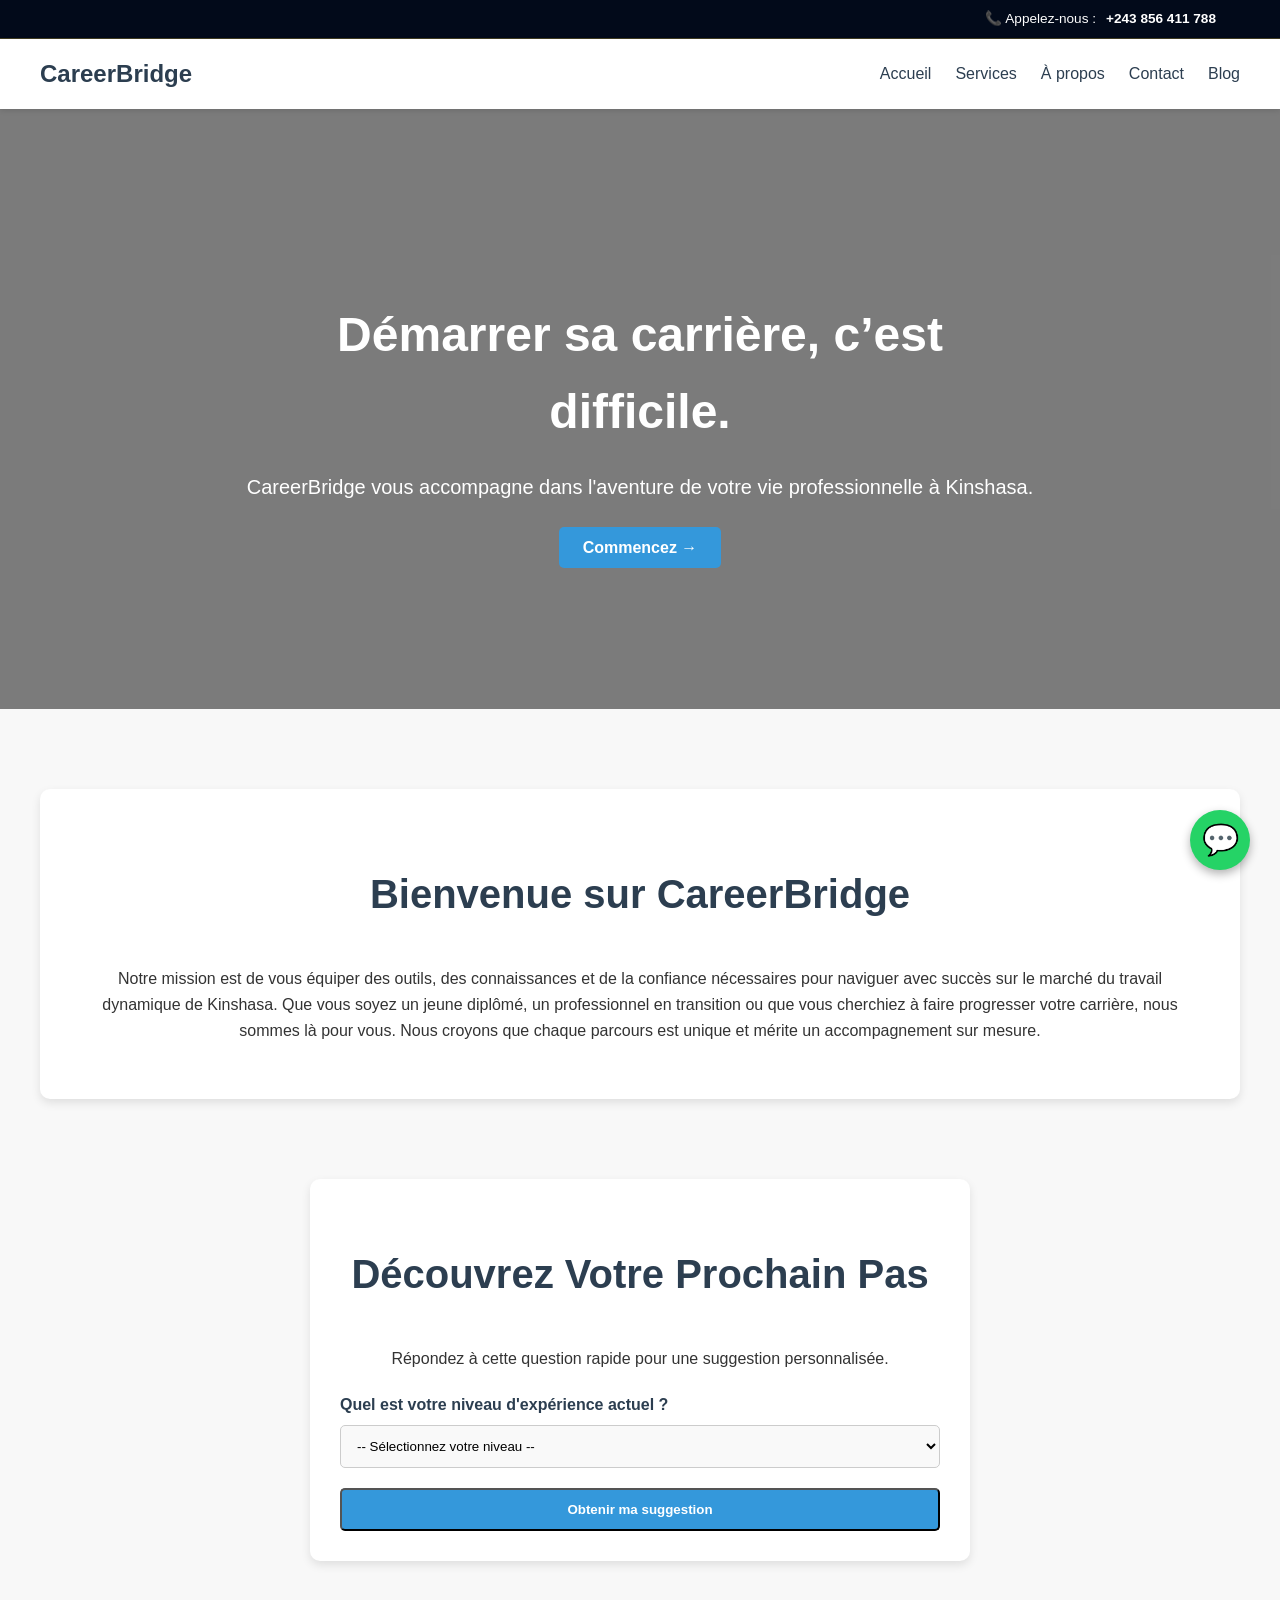
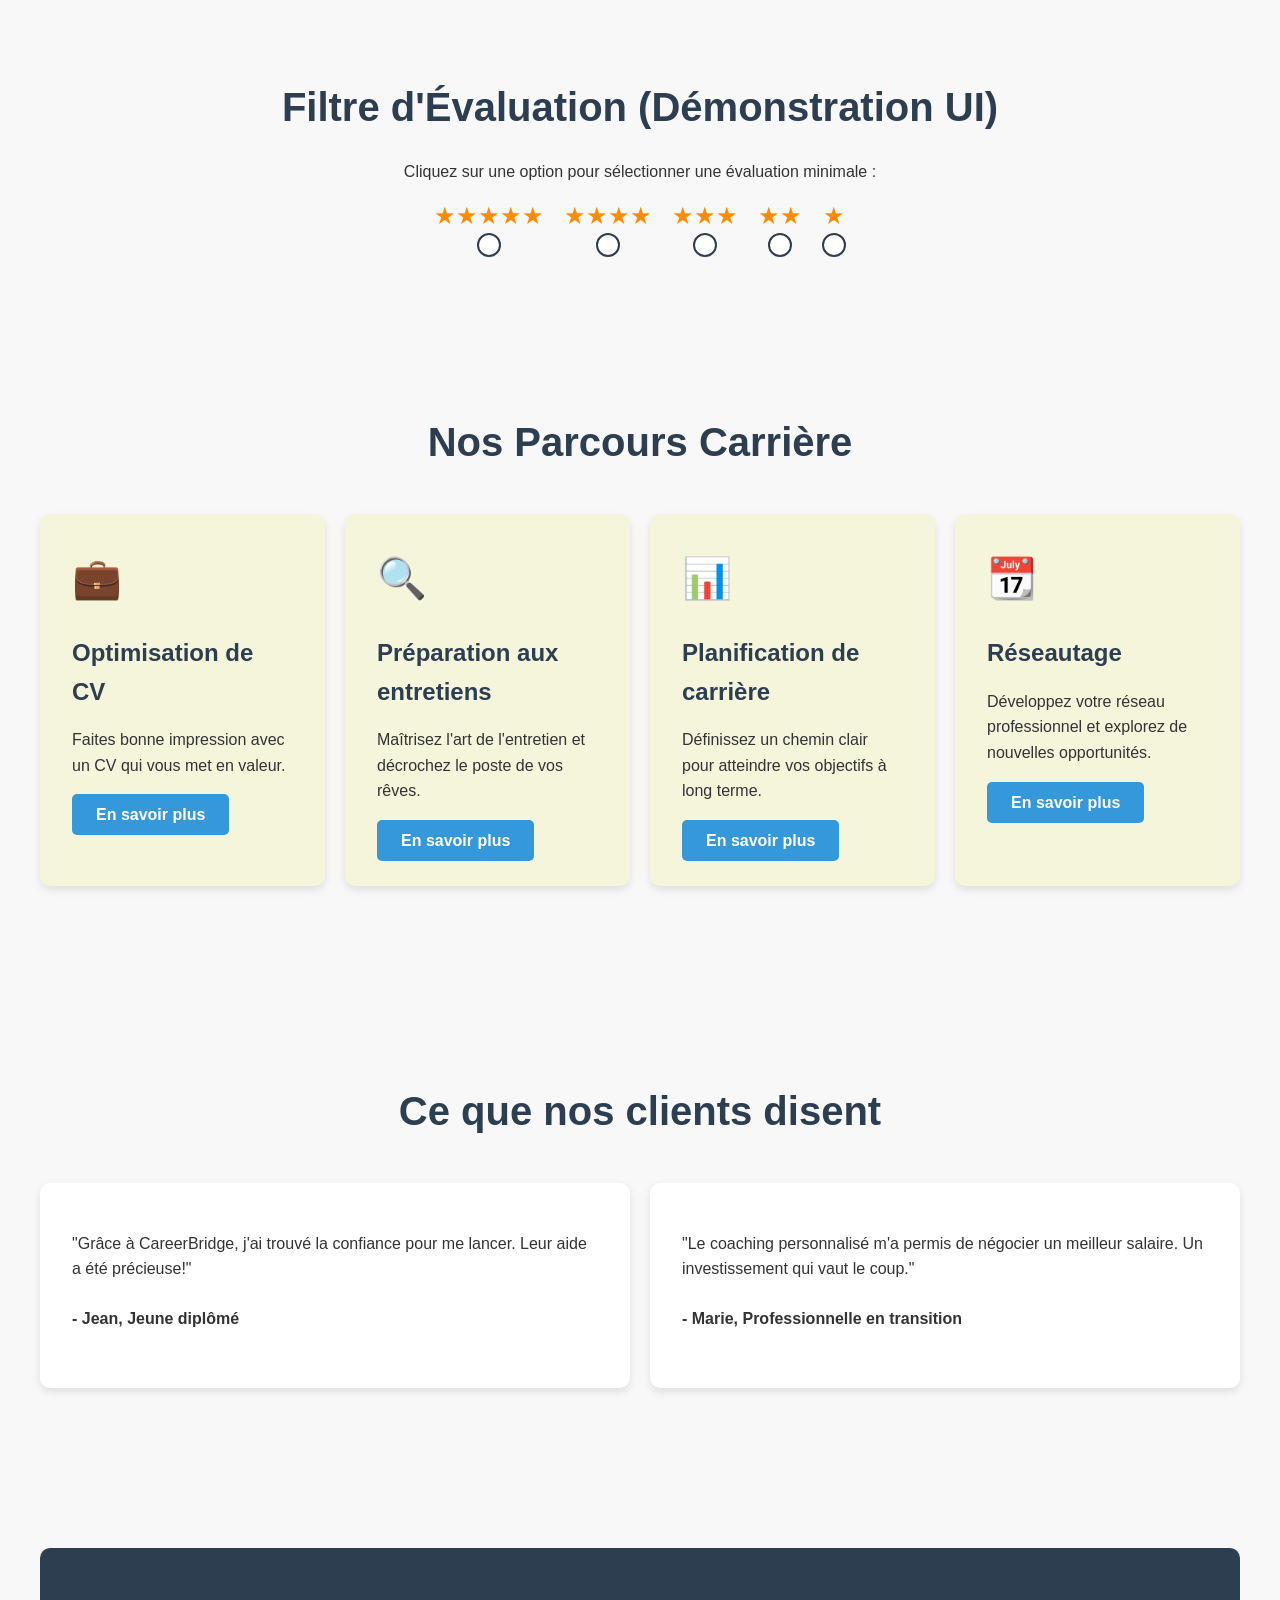
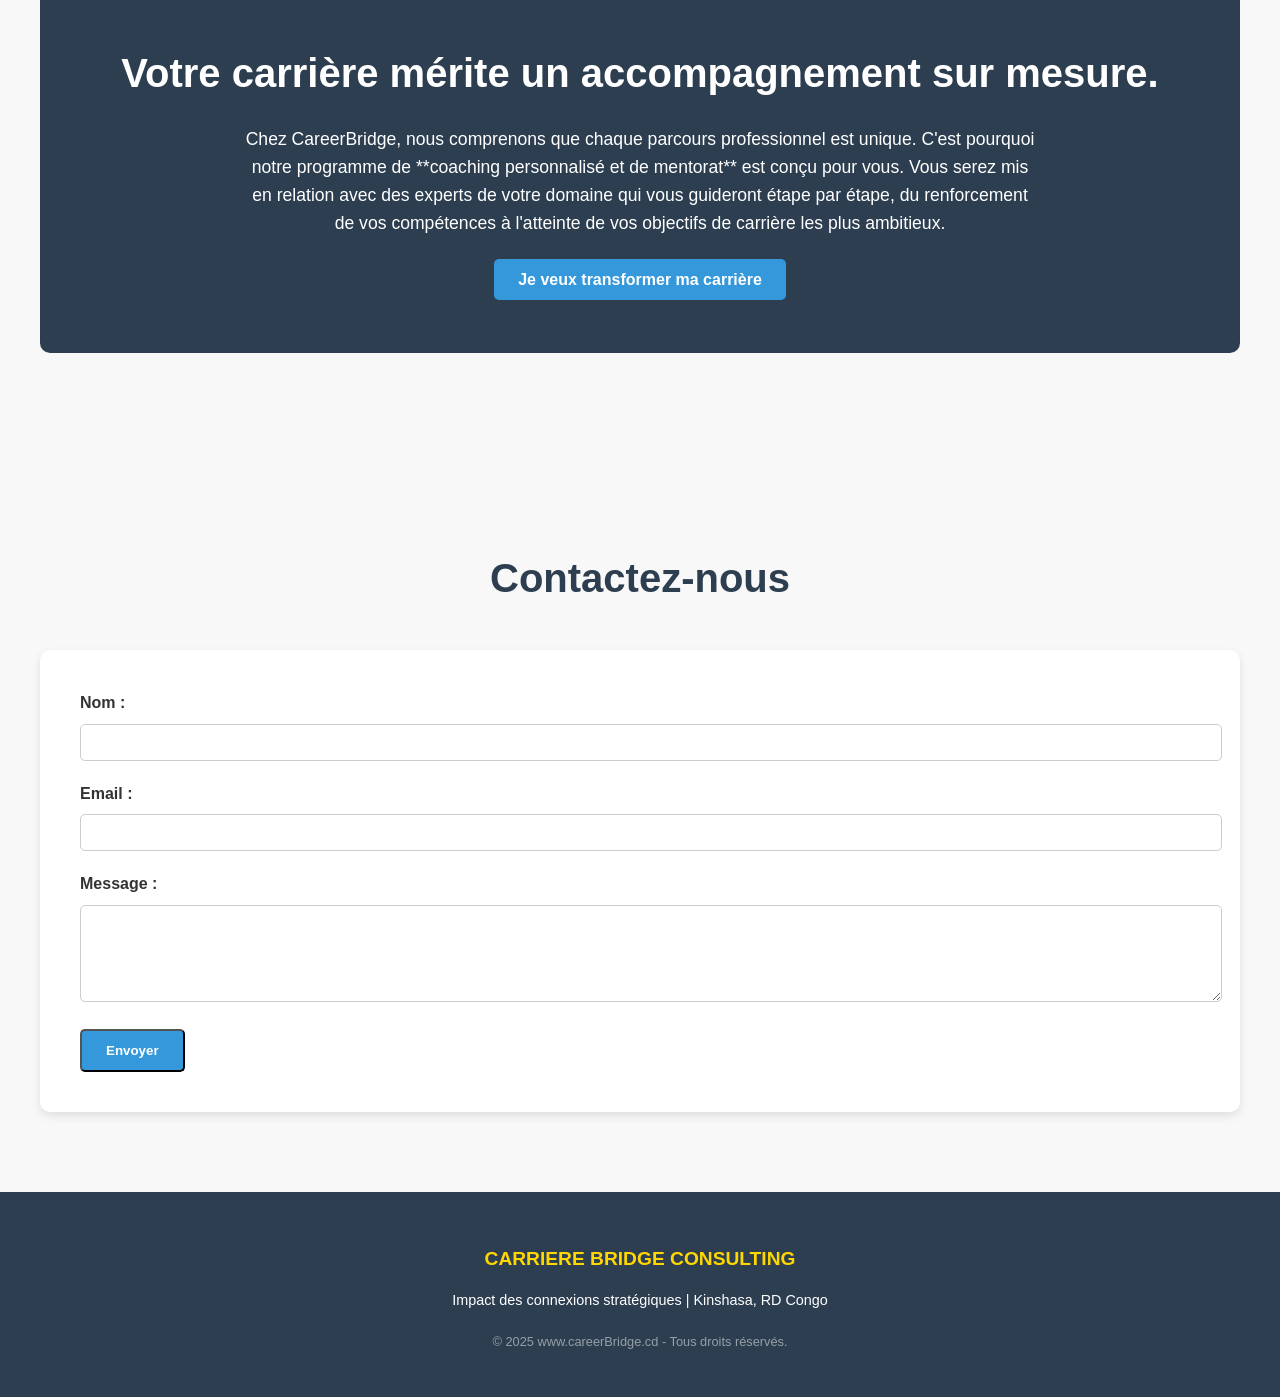
==== week04/index.html @ e0c8346a "first commit" ====
<!DOCTYPE html>
<html lang="fr">
<head>
    <meta charset="UTF-8">
    <meta name="viewport" content="width=device-width, initial-scale=1.0">
    <title>CareerBridge - Accueil</title>
    <meta name="description" content="carrièrebbridge, coaching de carrière à Kinshasa, aide à la recherche d'emploi, optimisation de CV, preparation aux entretiens d'embauche, planification de carrère professionnelle, reseautage professionnel.">
    <meta name="author" content="William Pelo Kibwila">
    <link rel="stylesheet" href="styles/carrière-coaching.css">
    <script src="scripts/carriere-coaching.js" defer></script>
    <link rel="preconnect" href="https://fonts.googleapis.com">
    <link rel="preconnect" href="https://fonts.gstatic.com" crossorigin>
    <link href="https://fonts.googleapis.com/css2?family=Sansita+Sans:ital,wght@0,300..800;1,300..800&family=Roboto:ital@0;1&display=swap" rel="stylesheet">
</head>
<body>
    <div class="top-bar">
        📞 Appelez-nous : <a href="tel:+243856411788">+243 856 411 788</a>
    </div>
    <header class="navbar">
        <div class="container nav-content">
            <a href="index.html" class="logo">CareerBridge</a>
            <ul class="nav-links" id="nav-menu">
                <li><a href="index.html">Accueil</a></li>
                 <li><a href="services.html">Services</a></li>
                <li><a href="a-propos.html">À propos</a></li>
                <li><a href="#contact">Contact</a></li>
                <li><a href="blog.html">Blog</a></li>
            </ul>
            <div class="menu-toggle" id="menu-toggle">
                <span class="hamburger"></span>
            </div>
        </div>
    </header>

    <main>
        <!-- Section Hero Banner -->
        <section class="hero-banner">
            <div class="hero-content">
                <h1>Démarrer sa carrière, c’est difficile.</h1>
                <p>CareerBridge vous accompagne dans l'aventure de votre vie professionnelle à Kinshasa.</p>
                <a href="#contact" class="btn">Commencez &rarr;</a>
            </div>
        </section>

        <!-- Section de bienvenue -->
        <section class="section container">
            <div class="welcome-message">
                <h2 class="section-heading">Bienvenue sur CareerBridge</h2>
                <p>Notre mission est de vous équiper des outils, des connaissances et de la confiance nécessaires pour naviguer avec succès sur le marché du travail dynamique de Kinshasa. Que vous soyez un jeune diplômé, un professionnel en transition ou que vous cherchiez à faire progresser votre carrière, nous sommes là pour vous. Nous croyons que chaque parcours est unique et mérite un accompagnement sur mesure.</p>
            </div>
        </section>

        <!-- Section Suggestion de Carrière (JS Conditional Branching Demo) -->
         <section class="section container" style="padding-top: 0;">
            <div class="career-quiz-container">
                <h2 class="section-heading">Découvrez Votre Prochain Pas</h2>
                <p class="text-center mb-6">Répondez à cette question rapide pour une suggestion personnalisée.</p>
                <form id="career-quiz-form" class="quiz-form">
                    <label for="experience-level" class="quiz-label">
                        Quel est votre niveau d'expérience actuel ?
                    </label>
                    <select id="experience-level" class="quiz-input" required>
                        <option value="" disabled selected>-- Sélectionnez votre niveau --</option>
                        <option value="student">Étudiant / Diplômé sans expérience</option>
                        <option value="junior">Junior (1-3 ans d'expérience)</option>
                        <option value="mid">Intermédiaire (3-7 ans d'expérience)</option>
                        <option value="senior">Senior (7+ ans / Transition de carrière)</option>
                    </select>
                    
                    <button type="submit" class="btn quiz-btn">Obtenir ma suggestion</button>
                </form>
                
                <div id="quiz-result" class="quiz-result-box" style="display: none;">
                    <h3 class="result-title">Résultat :</h3>
                    <p class="result-text"></p>
                    <a href="#" class="btn btn-secondary" id="quiz-link" style="display: none;">Voir les ressources</a>
                </div>
            </div>
        </section>

        <!-- Section Filtre d'Évaluation (Démonstration du composant demandé) -->
        <section class="section container" style="padding: 0 0 40px 0;">
            <h2 class="section-heading" style="margin-bottom: 20px;">Filtre d'Évaluation (Démonstration UI)</h2>
            <p style="text-align: center; margin-bottom: 20px;">Cliquez sur une option pour sélectionner une évaluation minimale :</p>
            <div class="rating-filter-container">
                <!-- Groupe 5 Étoiles -->
                <label class="rating-option">
                    <input type="radio" name="rating-filter" value="5">
                    <div class="rating-display">
                        <span class="stars">&#9733;&#9733;&#9733;&#9733;&#9733;</span>
                        <span class="custom-checkbox"></span>
                    </div>
                </label>
                
                <!-- Groupe 4 Étoiles -->
                <label class="rating-option">
                    <input type="radio" name="rating-filter" value="4">
                    <div class="rating-display">
                        <span class="stars">&#9733;&#9733;&#9733;&#9733;</span>
                        <span class="custom-checkbox"></span>
                    </div>
                </label>
                
                <!-- Groupe 3 Étoiles -->
                <label class="rating-option">
                    <input type="radio" name="rating-filter" value="3">
                    <div class="rating-display">
                        <span class="stars">&#9733;&#9733;&#9733;</span>
                        <span class="custom-checkbox"></span>
                    </div>
                </label>
                
                <!-- Groupe 2 Étoiles -->
                <label class="rating-option">
                    <input type="radio" name="rating-filter" value="2">
                    <div class="rating-display">
                        <span class="stars">&#9733;&#9733;</span>
                        <span class="custom-checkbox"></span>
                    </div>
                </label>
                
                <!-- Groupe 1 Étoile -->
                <label class="rating-option">
                    <input type="radio" name="rating-filter" value="1">
                    <div class="rating-display">
                        <span class="stars">&#9733;</span>
                        <span class="custom-checkbox"></span>
                    </div>
                </label>
            </div>
        </section>

        <!-- Section Cartes “Parcours Carrière” -->
        <section class="section container">
            <h2 class="section-heading">Nos Parcours Carrière</h2>
            <div class="cartes-container">
                <div class="carte">
                    <span class="carte-icone">&#x1F4BC;</span>
                    <h3>Optimisation de CV</h3>
                    <p>Faites bonne impression avec un CV qui vous met en valeur.</p>
                    <a href="services.html" class="btn">En savoir plus</a>
                </div>
                <div class="carte">
                    <span class="carte-icone">&#x1F50D;</span>
                    <h3>Préparation aux entretiens</h3>
                    <p>Maîtrisez l'art de l'entretien et décrochez le poste de vos rêves.</p>
                    <a href="services.html" class="btn">En savoir plus</a>
                </div>
                <div class="carte">
                    <span class="carte-icone">&#x1F4CA;</span>
                    <h3>Planification de carrière</h3>
                    <p>Définissez un chemin clair pour atteindre vos objectifs à long terme.</p>
                    <a href="services.html" class="btn">En savoir plus</a>
                </div>
                <div class="carte">
                    <span class="carte-icone">&#x1F4C6;</span>
                    <h3>Réseautage</h3>
                    <p>Développez votre réseau professionnel et explorez de nouvelles opportunités.</p>
                    <a href="services.html" class="btn">En savoir plus</a>
                </div>
            </div>
        </section>
        
        <!-- Section Témoignages -->
        <section class="section container">
            <h2 class="section-heading">Ce que nos clients disent</h2>
            <div class="cartes-container">
                <div class="carte" style="background-color: white;">
                    <p>"Grâce à CareerBridge, j'ai trouvé la confiance pour me lancer. Leur aide a été précieuse!"</p>
                    <p><strong>- Jean, Jeune diplômé</strong></p>
                </div>
                <div class="carte" style="background-color: white;">
                    <p>"Le coaching personnalisé m'a permis de négocier un meilleur salaire. Un investissement qui vaut le coup."</p>
                    <p><strong>- Marie, Professionnelle en transition</strong></p>
                </div>
            </div>
        </section>

        <!-- Section Vente (Sales Pitch) -->
        <section class="section container">
            <div class="sales-pitch">
                <h2>Votre carrière mérite un accompagnement sur mesure.</h2>
                <p>
                    Chez CareerBridge, nous comprenons que chaque parcours professionnel est unique. C'est pourquoi notre programme de **coaching personnalisé et de mentorat** est conçu pour vous. Vous serez mis en relation avec des experts de votre domaine qui vous guideront étape par étape, du renforcement de vos compétences à l'atteinte de vos objectifs de carrière les plus ambitieux.
                </p>
                <a href="#contact" class="btn">Je veux transformer ma carrière</a>
            </div>
        </section>

        <!-- Section Contact -->
        <section class="section container" id="contact">
            <h2 class="section-heading">Contactez-nous</h2>
            <div class="form-container">
                <div id="status-message" class="message-status"></div>
                <form id="contact-form">
                    <label for="nom">Nom :</label>
                    <input type="text" id="nom" name="nom" required>

                    <label for="email">Email :</label>
                    <input type="email" id="email" name="email" required>

                    <label for="message">Message :</label>
                    <textarea id="message" name="message" rows="5" required></textarea>

                    <button type="submit" class="btn">Envoyer</button>
                </form>
            </div>
        </section>
    </main>

    <footer class="footer">
        <p style="color: gold; font-weight: bold; margin-bottom: 7px; font-size: 1.2rem;">CARRIERE BRIDGE CONSULTING</p>
        <p>Impact des connexions stratégiques | Kinshasa, RD Congo</p>
        <p style="font-size: 0.8rem; margin-top: 20px; opacity: 0.5;">&copy; 2025 www.careerBridge.cd - Tous droits réservés.</p>
    </footer>

    <a href="https://wa.me/243856411788" class="whatsapp-float">💬</a>
</body>
</html>
---- week04/styles/carrière-coaching.css ----
:root {
    --couleur-primaire: #2c3e50; /* Bleu marine */
    --couleur-secondaire: #f5f5dc; /* Beige */
    --couleur-bouton: #3498db; /* Bleu foncé */
    --couleur-texte: #333;
}

body {
    font-family: Arial, sans-serif;
    margin: 0;
    padding: 0;
    color: var(--couleur-texte);
    background-color: #f8f8f8;
    line-height: 1.6;
}

.top-bar {
            background: #020a1a;
            color: white;
            padding: 8px 5%;
            display: flex;
            justify-content: flex-end;
            font-size: 0.85rem;
            border-bottom: 1px solid rgba(212, 175, 55, 0.3);
        }

.top-bar a { color: var(--gold); text-decoration: none; font-weight: bold; margin-left: 10px; }


.container {
    max-width: 1200px;
    margin: 0 auto;
    padding: 0 20px;
}

/* Navbar */
.navbar {
    background: #fff;
    padding: 1rem 0;
    box-shadow: 0 2px 5px rgba(0,0,0,0.1);
    position: sticky;
    top: 0;
    z-index: 1000;
}

.navbar .nav-content {
    display: flex;
    justify-content: space-between;
    align-items: center;
}

.navbar .logo {
    font-size: 1.5rem;
    font-weight: bold;
    color: var(--couleur-primaire);
    display: flex; /* Permet d'aligner l'icône et le texte */
    align-items: center;
    text-decoration: none;
}

/* Style spécifique pour le nouveau logo */
.logo-icon {
    font-size: 1.8rem;
    color: var(--couleur-bouton); /* Bleu foncé pour l'icône */
    margin-right: 8px;
    line-height: 1;
    /* Symbole de pont (comme un pont) avec une flèche (ascension) */
}

.navbar .nav-links {
    list-style: none;
    display: flex;
    gap: 1.5rem;
    margin: 0;
    padding: 0;
}

.navbar a {
    text-decoration: none;
    color: var(--couleur-primaire);
    font-weight: 500;
    transition: color 0.3s ease;
}

.navbar a:hover {
    color: var(--couleur-bouton);
}

.navbar .menu-toggle {
    display: none;
    cursor: pointer;
}

.navbar .hamburger {
    width: 25px;
    height: 3px;
    background: var(--couleur-primaire);
    position: relative;
    transition: 0.3s;
}
.navbar .hamburger::before,
.navbar .hamburger::after {
    content: '';
    position: absolute;
    width: 25px;
    height: 3px;
    background: var(--couleur-primaire);
    transition: 0.3s;
}
.navbar .hamburger::before { top: -8px; }
.navbar .hamburger::after { top: 8px; }


/* Hero Banner */
.hero-banner {
    background: url('https://placehold.co/1200x600/60A5FA/FFFFFF?text=Etudiants+et+jeunes+professionnels+à+Kinshasa') no-repeat center center/cover;
    height: 600px;
    display: flex;
    align-items: center;
    justify-content: center;
    text-align: center;
    color: white;
    position: relative;
    overflow: hidden;
    z-index: 1;
}

.hero-banner::before {
    content: '';
    position: absolute;
    top: 0;
    left: 0;
    width: 100%;
    height: 100%;
    background: rgba(0,0,0,0.5);
    z-index: -1;
}

.hero-banner .hero-content {
    max-width: 800px;
    padding: 20px;
}

.hero-banner h1 {
    font-size: 3rem;
    margin-bottom: 10px;
}

.hero-banner p {
    font-size: 1.25rem;
    margin-bottom: 2rem;
}

.btn {
    background: var(--couleur-bouton);
    color: white;
    padding: 12px 24px;
    text-decoration: none;
    border-radius: 5px;
    font-weight: bold;
    transition: background 0.3s ease, transform 0.3s ease;
}

.btn:hover {
    background: #2980b9;
    transform: scale(1.05);
}

/* Sections */
.section {
    padding: 80px 0;
}

.section-heading {
    text-align: center;
    font-size: 2.5rem;
    margin-bottom: 40px;
    color: var(--couleur-primaire);
}

.welcome-message {
    background-color: #fff;
    box-shadow: 0 4px 10px rgba(0,0,0,0.1);
    text-align: center;
    padding: 40px;
    border-radius: 10px;
}

/* Cartes de parcours */
.cartes-container {
    display: grid;
    grid-template-columns: repeat(auto-fit, minmax(250px, 1fr));
    gap: 20px;
}

.carte {
    background-color: var(--couleur-secondaire);
    border-radius: 10px;
    padding: 2rem;
    box-shadow: 0 4px 8px rgba(0,0,0,0.1);
    transition: transform 0.3s ease, box-shadow 0.3s ease;
}

.carte:hover {
    transform: translateY(-10px);
    box-shadow: 0 8px 16px rgba(0,0,0,0.2);
}

.carte-icone {
    font-size: 2.5rem;
    color: var(--couleur-bouton);
    margin-bottom: 1rem;
}

.carte h3 {
    font-size: 1.5rem;
    margin-bottom: 0.5rem;
    color: var(--couleur-primaire);
}

.carte p {
    font-size: 1rem;
    margin-bottom: 1.5rem;
}

.sales-pitch {
    background-color: #2c3e50;
    color: white;
    padding: 60px 20px;
    text-align: center;
    border-radius: 10px;
}

.sales-pitch h2 {
    font-size: 2.5rem;
    margin-bottom: 20px;
}

.sales-pitch p {
    font-size: 1.1rem;
    max-width: 800px;
    margin: 0 auto 30px;
}

/* Formulaire de contact */
.form-container {
    background-color: #fff;
    padding: 40px;
    border-radius: 10px;
    box-shadow: 0 4px 10px rgba(0,0,0,0.1);
}

.form-container label {
    display: block;
    margin-bottom: 8px;
    font-weight: bold;
}

.form-container input,
.form-container textarea {
    width: 100%;
    padding: 10px;
    border: 1px solid #ccc;
    border-radius: 5px;
    margin-bottom: 20px;
}

.message-status {
    padding: 15px;
    margin-bottom: 20px;
    border-radius: 5px;
    text-align: center;
    font-weight: bold;
    display: none;
}

.message-status.success {
    background-color: #d4edda;
    color: #155724;
}

.message-status.error {
    background-color: #f8d7da;
    color: #721c24;
}

/* Footer */
.footer {
    background: var(--couleur-primaire);
    color: #fff;
    text-align: center;
    padding: 2rem 0;
    font-size: 0.9rem;
}

/* Responsive Design */
@media (max-width: 768px) {
    .navbar .nav-links {
        display: none;
        flex-direction: column;
        position: absolute;
        top: 65px;
        left: 0;
        width: 100%;
        background: #fff;
        box-shadow: 0 4px 5px rgba(0,0,0,0.1);
        padding: 1rem 0;
        text-align: center;
    }

    .navbar .nav-links.active {
        display: flex;
    }
    
    .navbar .menu-toggle {
        display: block;
    }
}
    /* --- Styles pour le composant de filtre d'évaluation (Étoiles/Checkbox) --- */
    .rating-filter-container {
        display: flex;
        justify-content: center;
        gap: 20px;
        flex-wrap: wrap;
        margin-top: 20px;
    }

    .rating-option {
        cursor: pointer;
        display: inline-flex;
        flex-direction: column;
        align-items: center;
        transition: opacity 0.2s;
    }

    /* Cacher l'input radio natif */
    .rating-option input[type="radio"] {
        position: absolute;
        opacity: 0;
        width: 1px;
        height: 1px;
        overflow: hidden;
        pointer-events: none;
    }

    /* Affichage des étoiles */
    .stars {
        font-size: 1.5rem;
        color: rgb(255, 140, 0);
        margin-bottom: 5px; /* Espace entre les étoiles et le checkbox */
        line-height: 1;
        white-space: nowrap; /* Empêche les étoiles de se casser sur plusieurs lignes */
    }
    
    /* Conteneur pour l'alignement vertical */
    .rating-display {
        display: flex;
        flex-direction: column;
        align-items: center;
    }

    /* Style du checkbox circulaire (l'élément visuel) */
    .custom-checkbox {
        width: 20px;
        height: 20px;
        border-radius: 50%;
        border: 2px solid var(--couleur-primaire);
        background-color: white;
        box-shadow: inset 0 0 0 0 white; /* Pour la transition */
        transition: all 0.2s ease-in-out;
        display: block;
        position: relative;
    }

    /* Style lorsque le radio est COCHÉ */
    .rating-option input[type="radio"]:checked + .rating-display .custom-checkbox {
        background-color: var(--couleur-bouton); /* Remplissage bleu foncé */
        border-color: var(--couleur-bouton);
        box-shadow: inset 0 0 0 3px white; /* Effet de cercle intérieur blanc */
    }
    
    /* Effet au survol */
    .rating-option:hover {
        opacity: 0.8;
    }
    
    /* --- Styles pour l'Outil de Suggestion de Carrière --- */
    .career-quiz-container {
        background-color: #fff;
        padding: 30px;
        border-radius: 10px;
        box-shadow: 0 4px 10px rgba(0,0,0,0.1);
        max-width: 600px;
        margin: 0 auto;
        text-align: center;
    }
    .quiz-form {
        text-align: left;
        margin-top: 20px;
    }
    .quiz-label {
        display: block;
        margin-bottom: 8px;
        font-weight: bold;
        color: var(--couleur-primaire);
    }
    .quiz-input {
        width: 100%;
        padding: 12px;
        border: 1px solid #ccc;
        border-radius: 5px;
        margin-bottom: 20px;
        background-color: #f9f9f9;
    }
    .quiz-btn {
        display: block;
        width: 100%;
        text-align: center;
    }
    .quiz-result-box {
        margin-top: 30px;
        padding: 20px;
        border-radius: 8px;
        border: 2px solid var(--couleur-bouton);
        background-color: #eaf4fb;
        text-align: center;
    }
    .result-title {
        color: var(--couleur-primaire);
        font-size: 1.5rem;
        margin-bottom: 10px;
    }
    .btn-secondary {
        background: #f1c40f; /* Jaune pour l'accent */
        margin-top: 15px;
        display: inline-block !important;
    }

    /* --- Bouton flottant wattshapp --- */
    .whatsapp-float {
            position: fixed; bottom: 30px; right: 30px; background: #25D366;
            color: white; width: 60px; height: 60px; border-radius: 50%;
            display: flex; justify-content: center; align-items: center;
            font-size: 30px; box-shadow: 0 4px 10px rgba(0,0,0,0.3);
            text-decoration: none; z-index: 1000;
        }
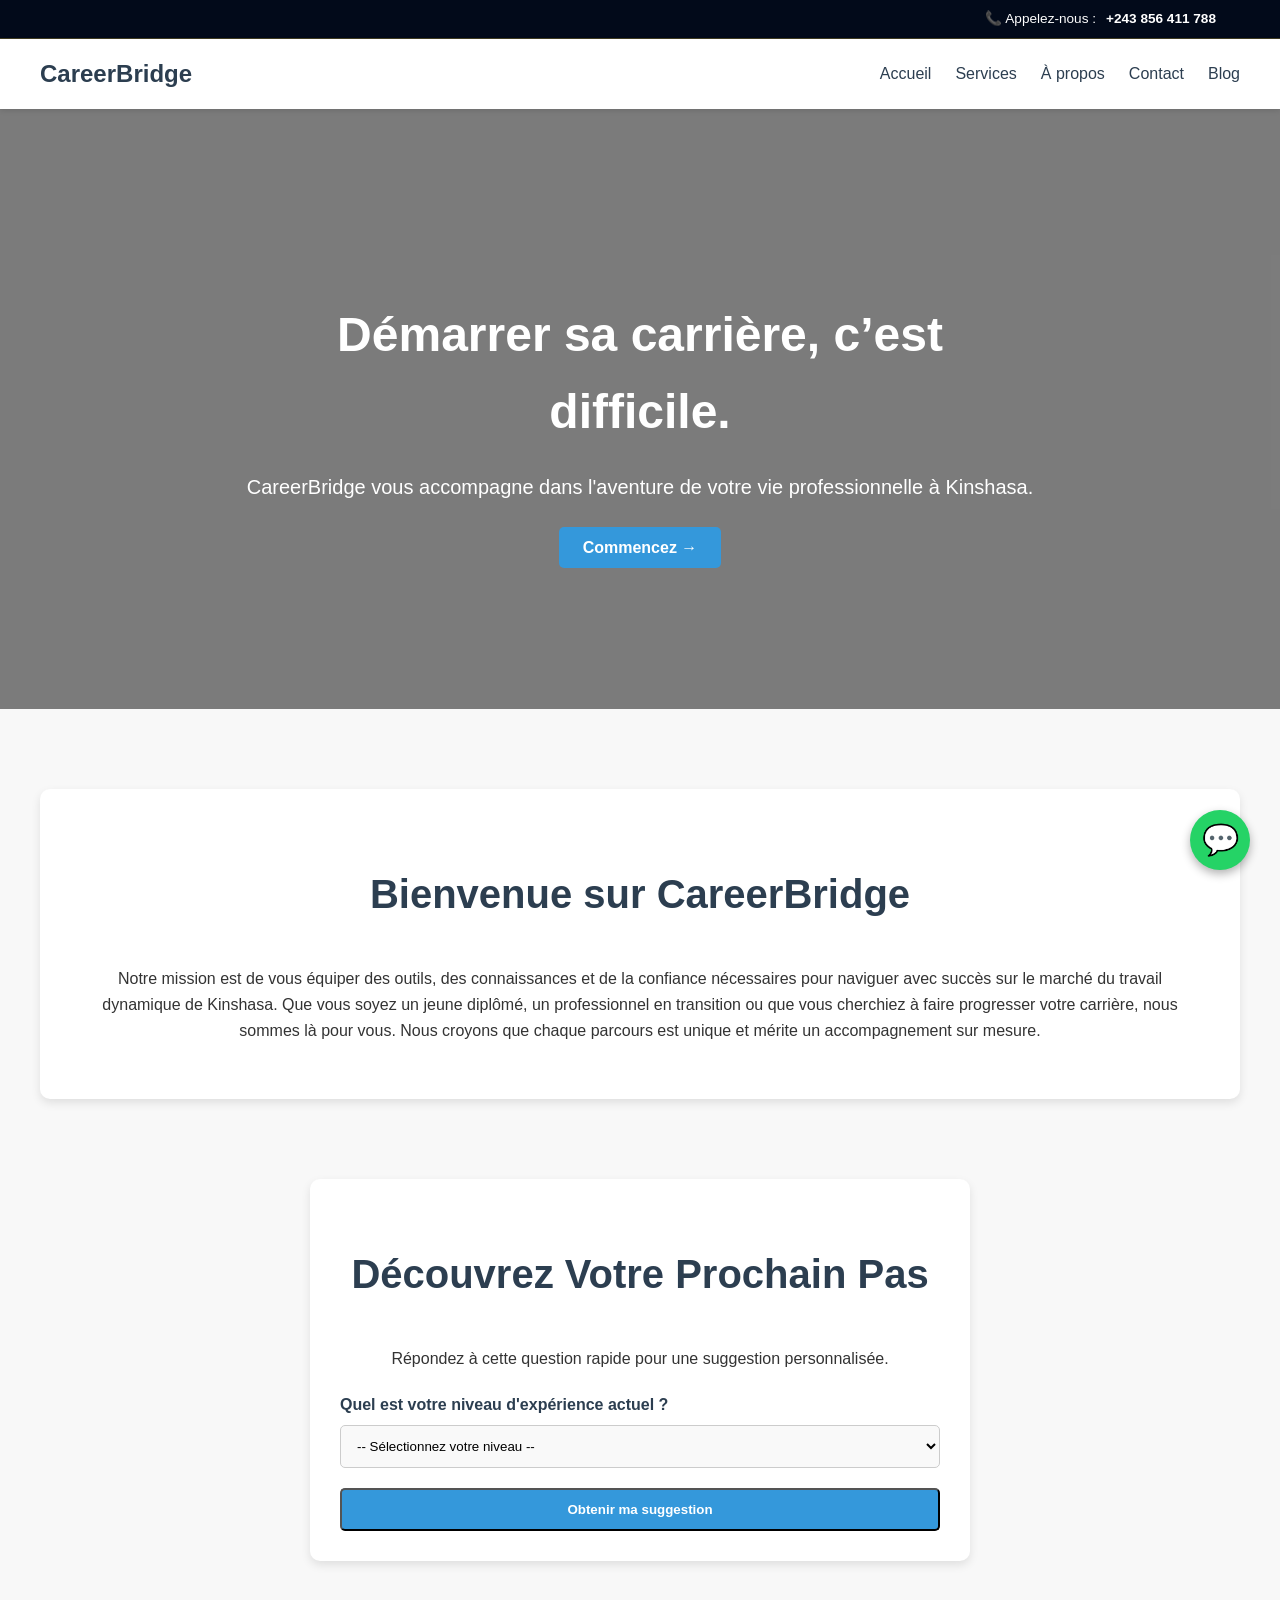
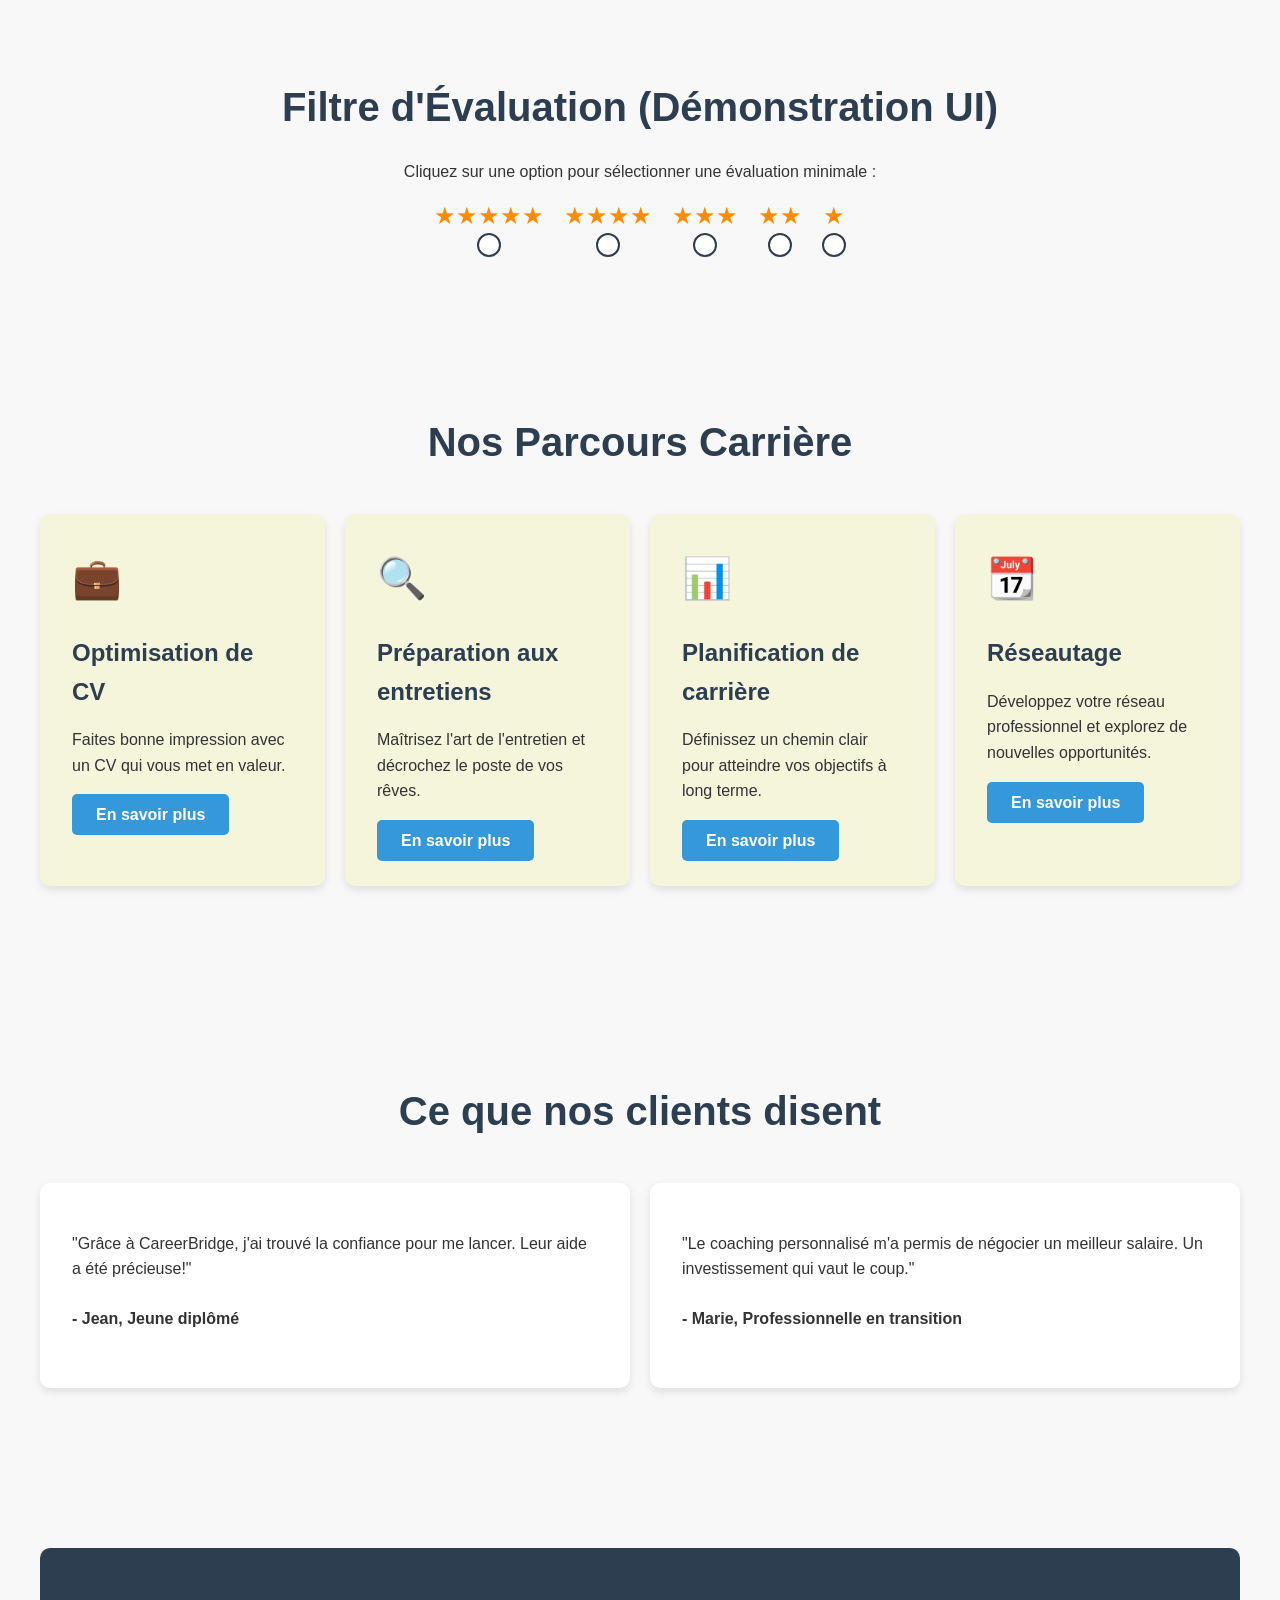
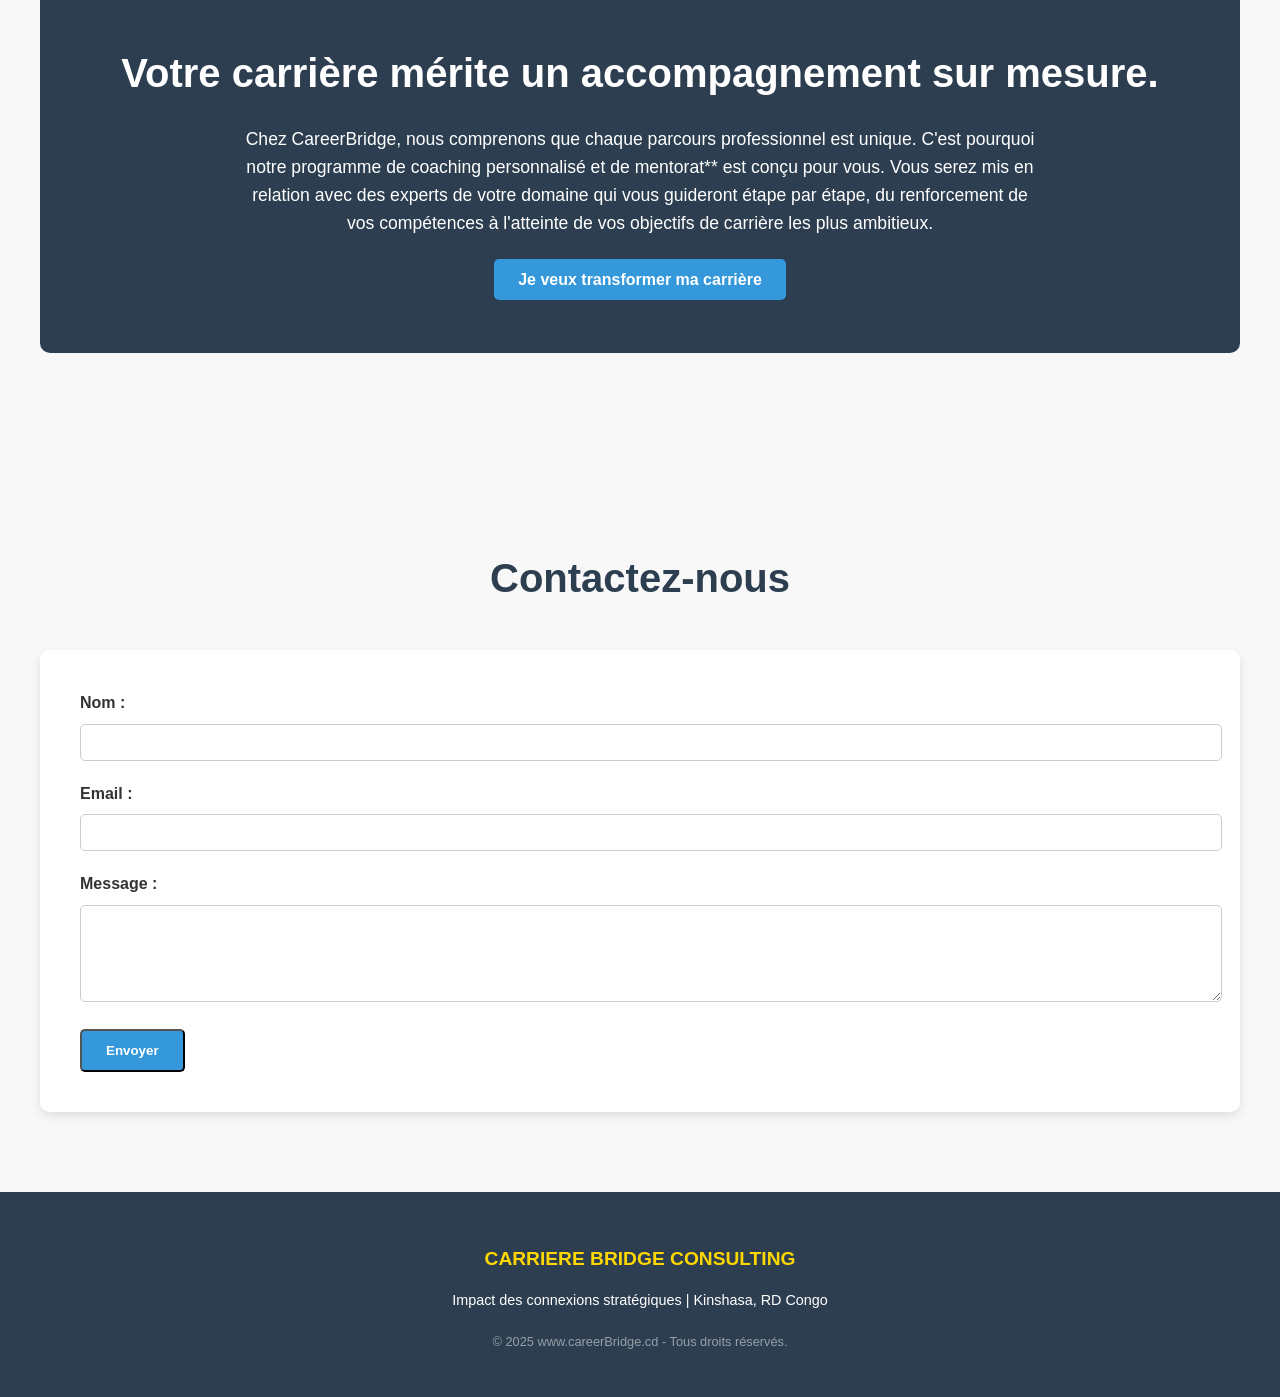
==== commit fca68f4b: "Make change" ====
--- a/week04/index.html
+++ b/week04/index.html
@@ -181,7 +181,7 @@
             <div class="sales-pitch">
                 <h2>Votre carrière mérite un accompagnement sur mesure.</h2>
                 <p>
-                    Chez CareerBridge, nous comprenons que chaque parcours professionnel est unique. C'est pourquoi notre programme de **coaching personnalisé et de mentorat** est conçu pour vous. Vous serez mis en relation avec des experts de votre domaine qui vous guideront étape par étape, du renforcement de vos compétences à l'atteinte de vos objectifs de carrière les plus ambitieux.
+                    Chez CareerBridge, nous comprenons que chaque parcours professionnel est unique. C'est pourquoi notre programme de coaching personnalisé et de mentorat** est conçu pour vous. Vous serez mis en relation avec des experts de votre domaine qui vous guideront étape par étape, du renforcement de vos compétences à l'atteinte de vos objectifs de carrière les plus ambitieux.
                 </p>
                 <a href="#contact" class="btn">Je veux transformer ma carrière</a>
             </div>
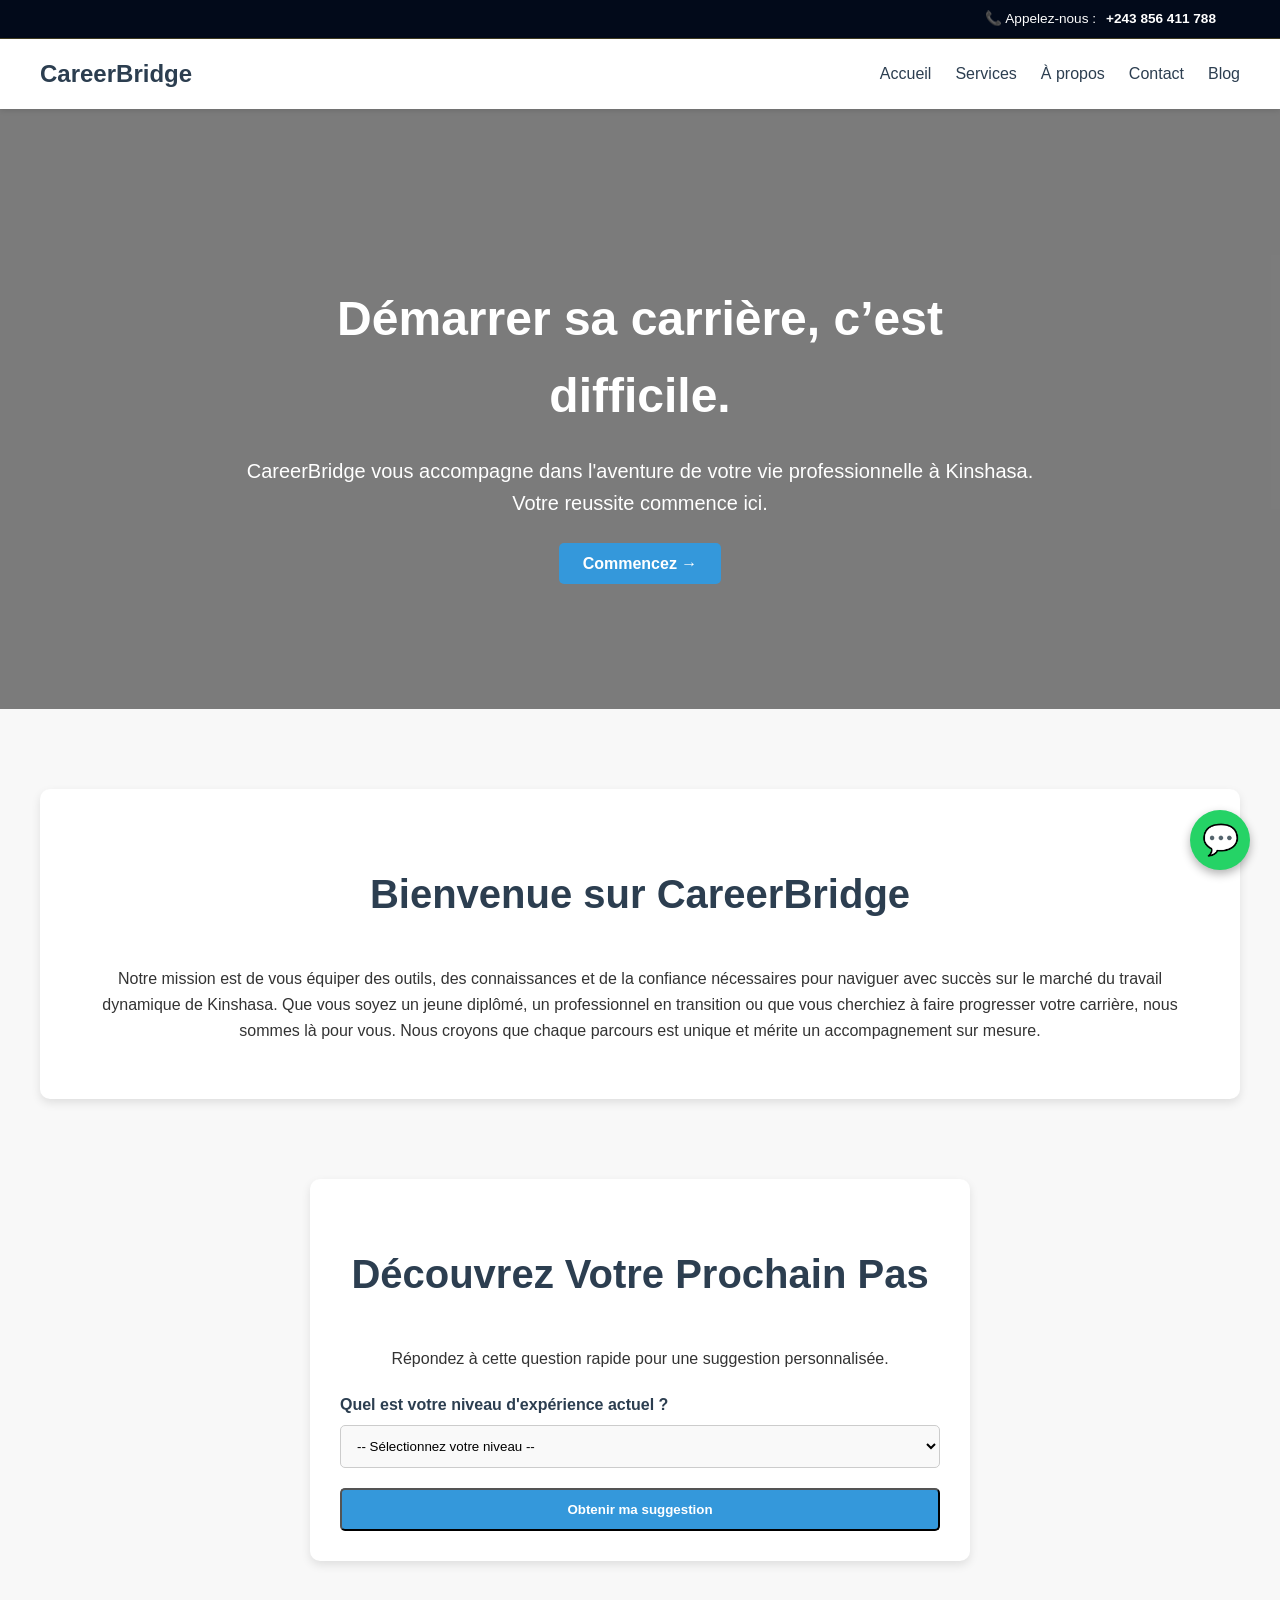
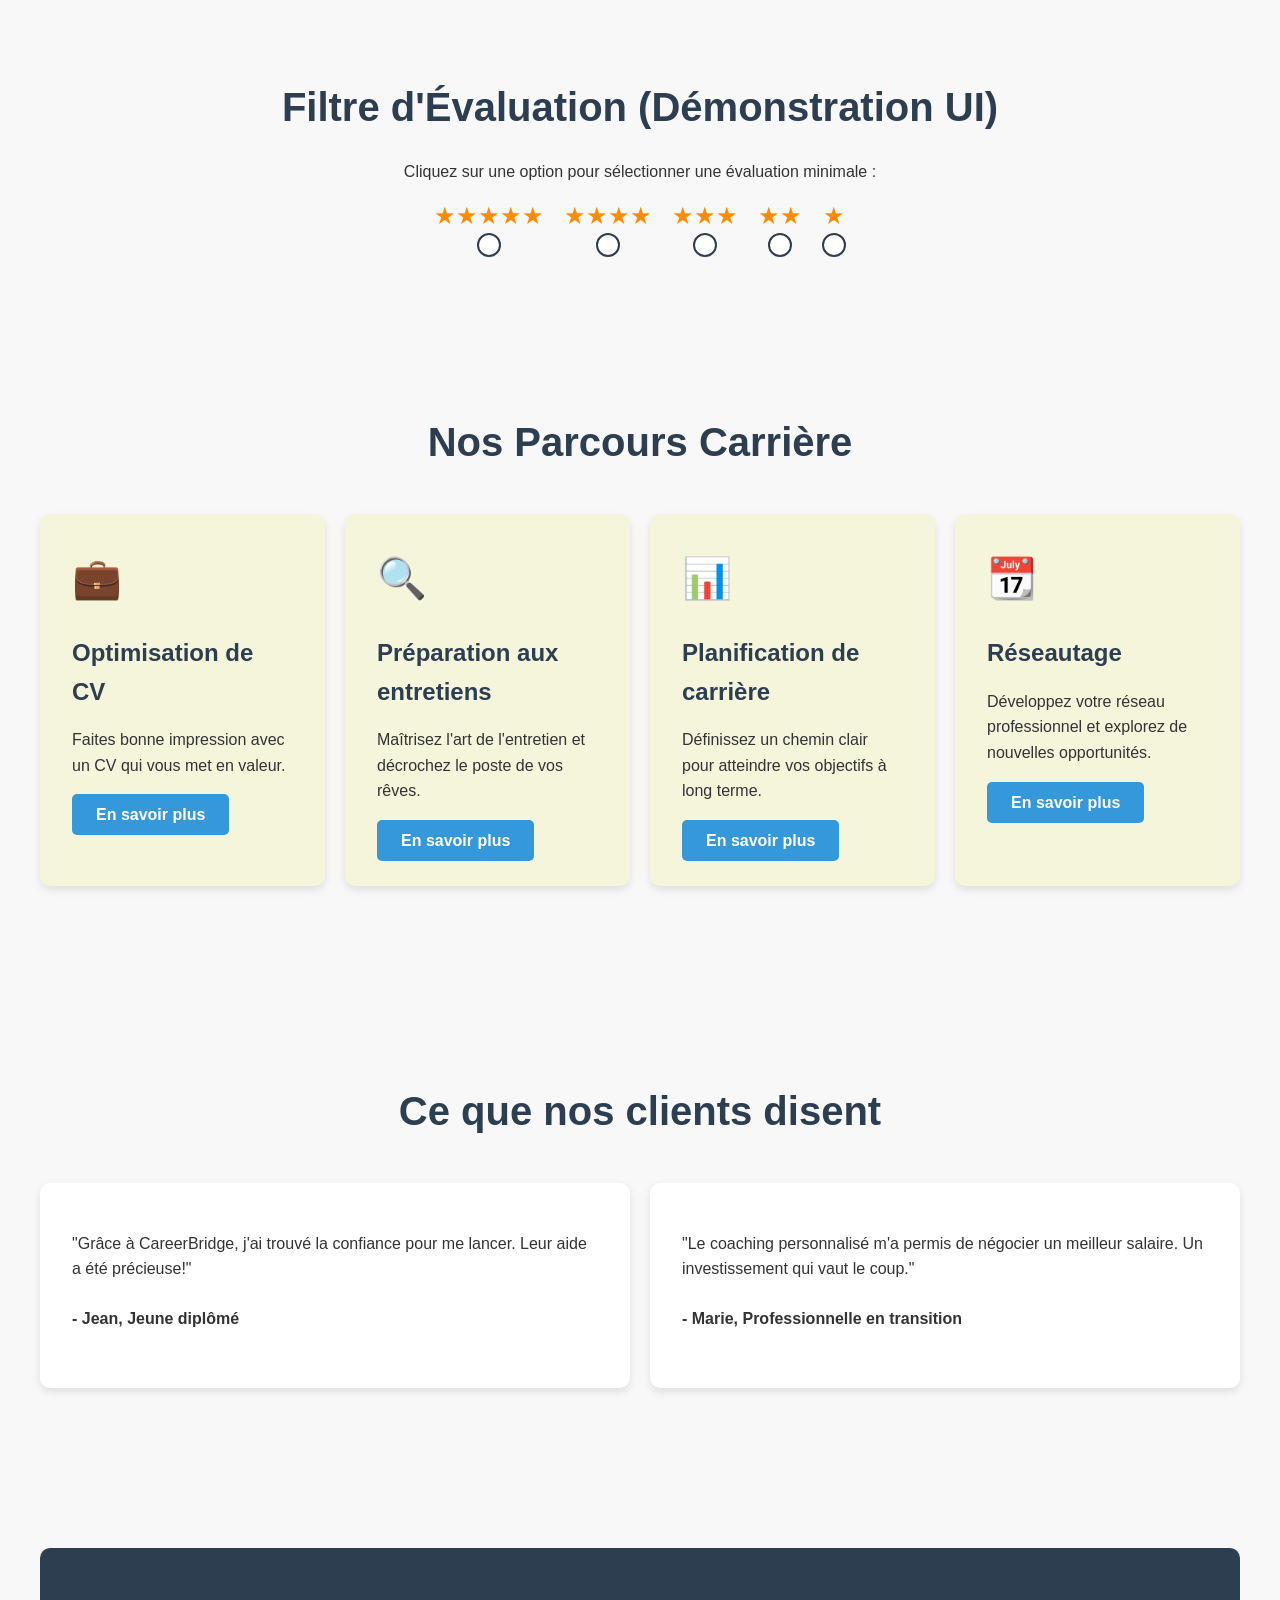
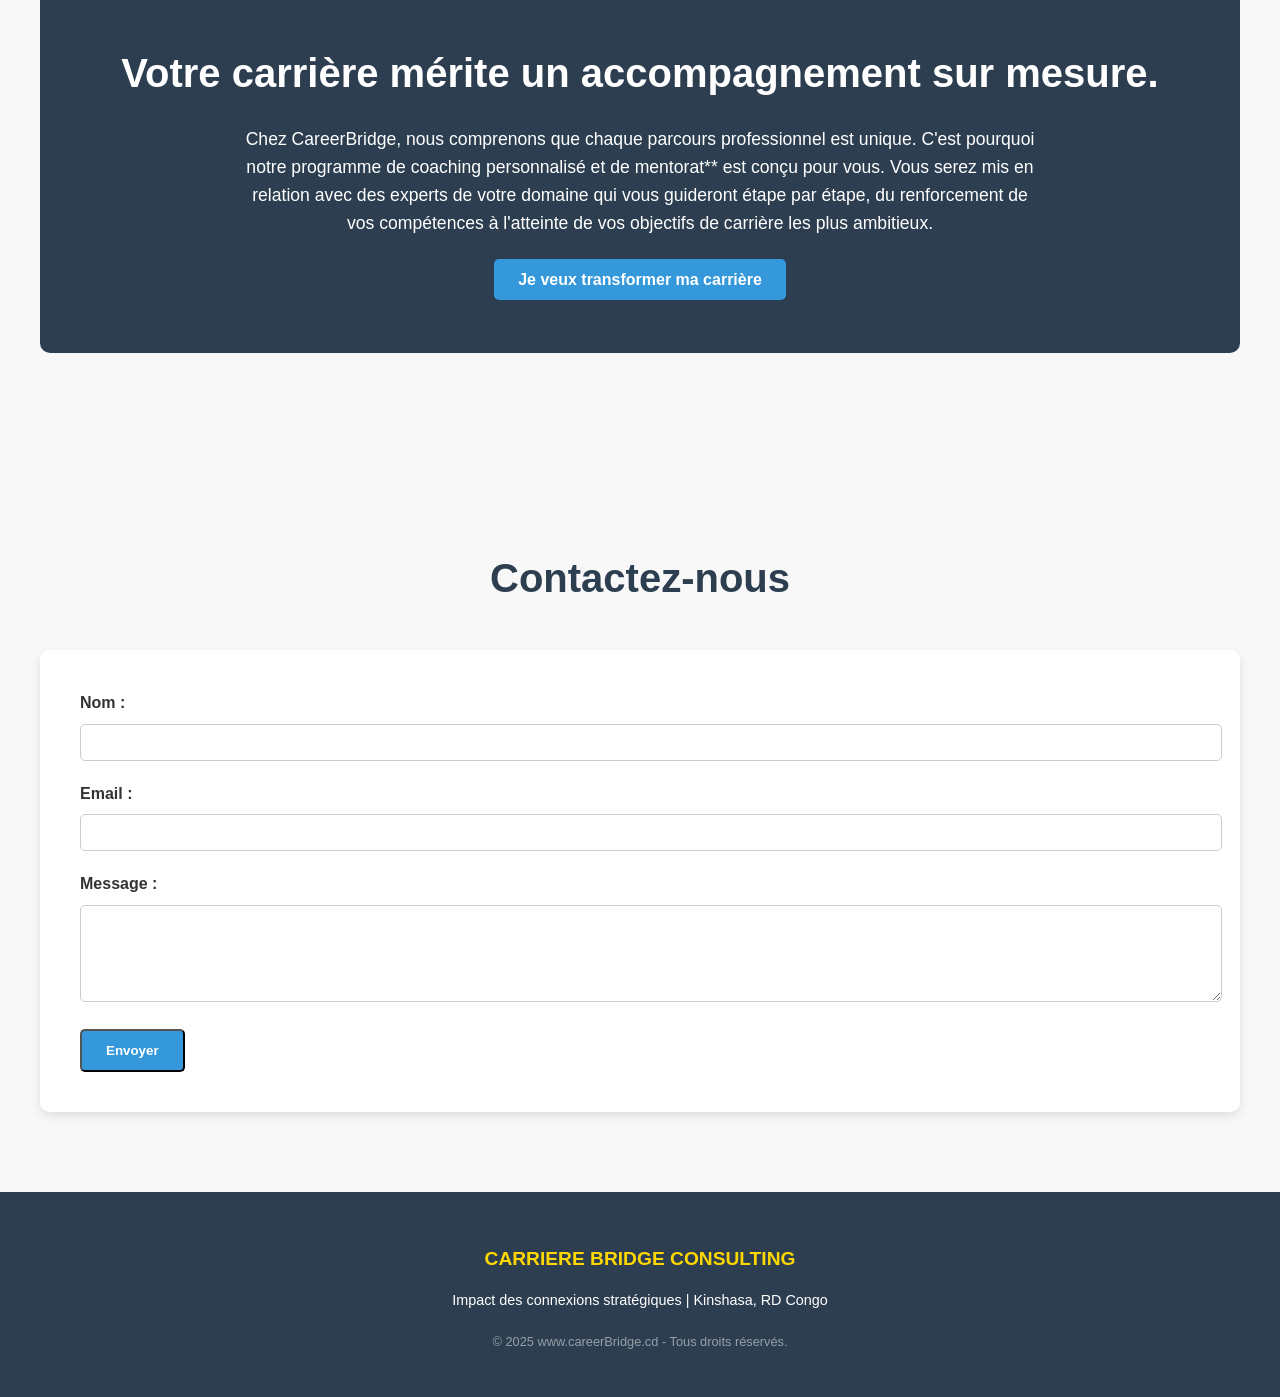
==== commit e4e95b82: "Make change" ====
--- a/week04/index.html
+++ b/week04/index.html
@@ -37,7 +37,7 @@
         <section class="hero-banner">
             <div class="hero-content">
                 <h1>Démarrer sa carrière, c’est difficile.</h1>
-                <p>CareerBridge vous accompagne dans l'aventure de votre vie professionnelle à Kinshasa.</p>
+                <p>CareerBridge vous accompagne dans l'aventure de votre vie professionnelle à Kinshasa. Votre reussite commence ici.</p>
                 <a href="#contact" class="btn">Commencez &rarr;</a>
             </div>
         </section>
